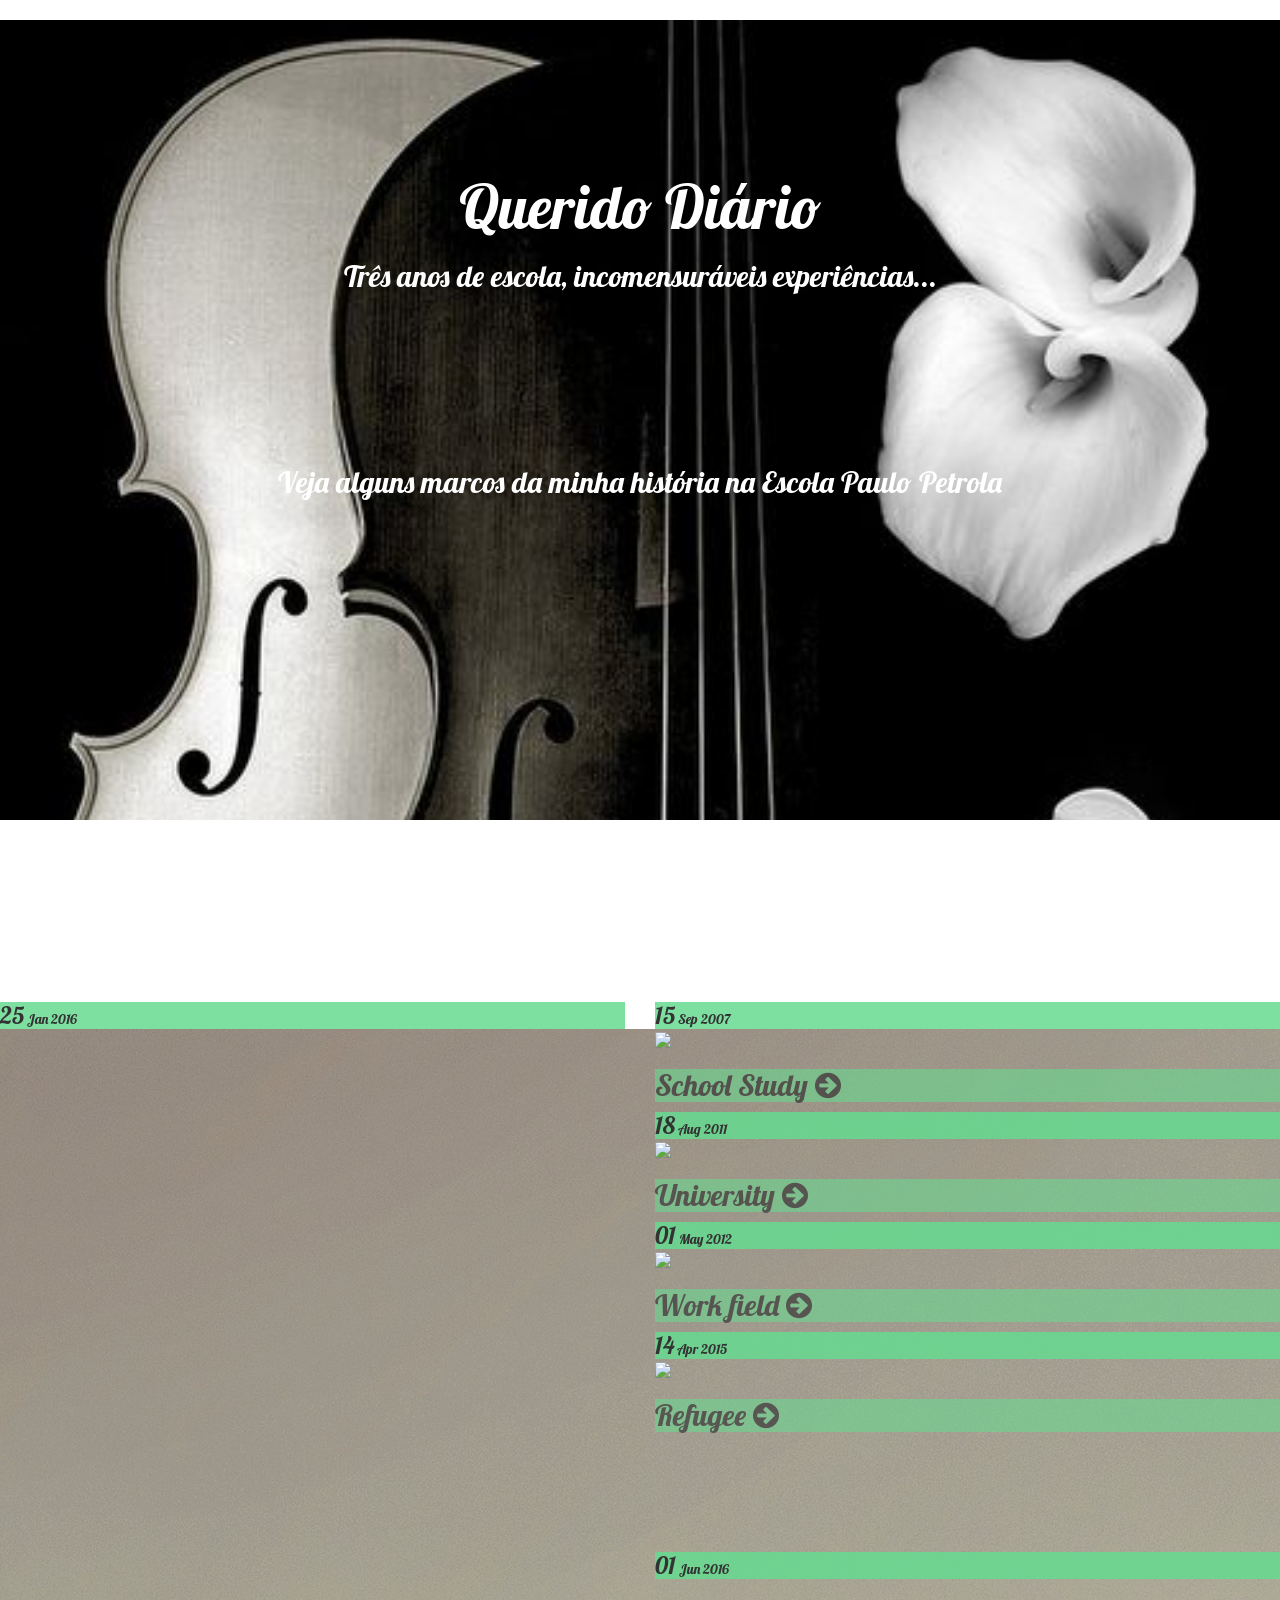
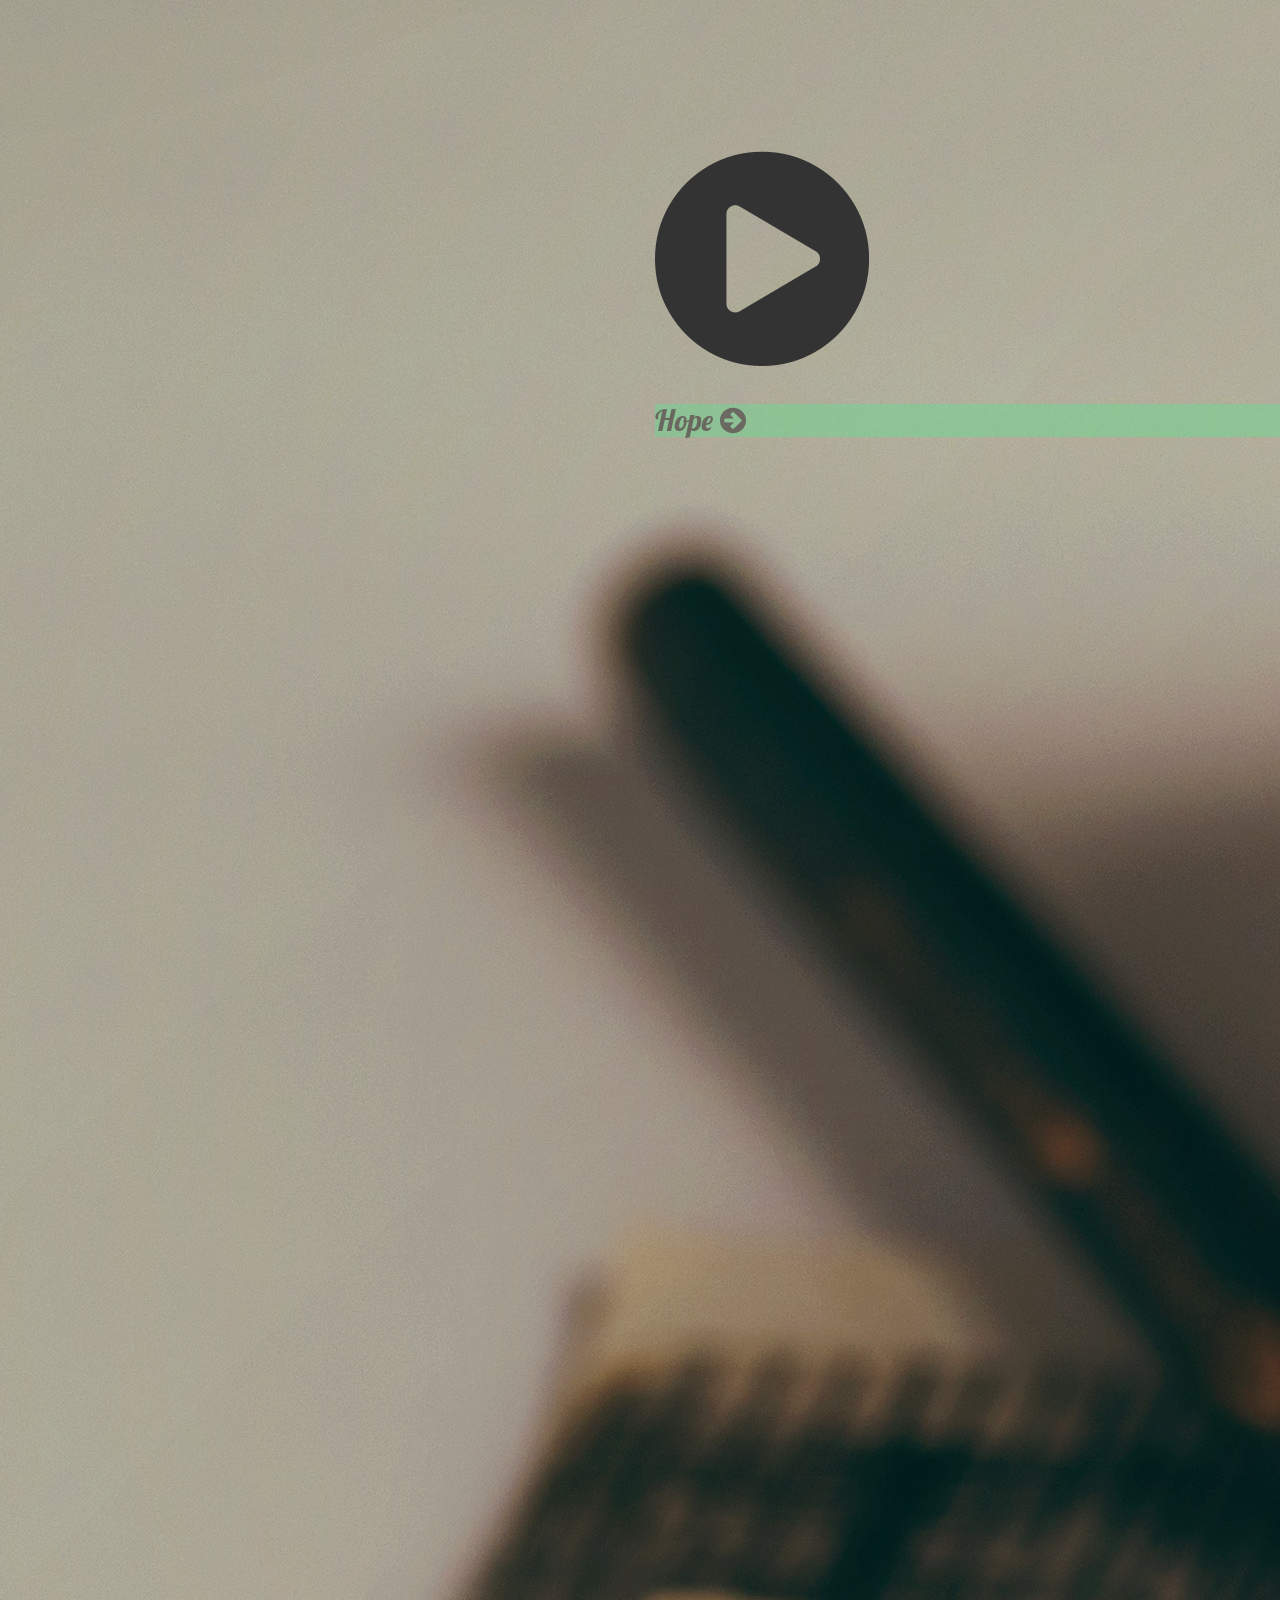
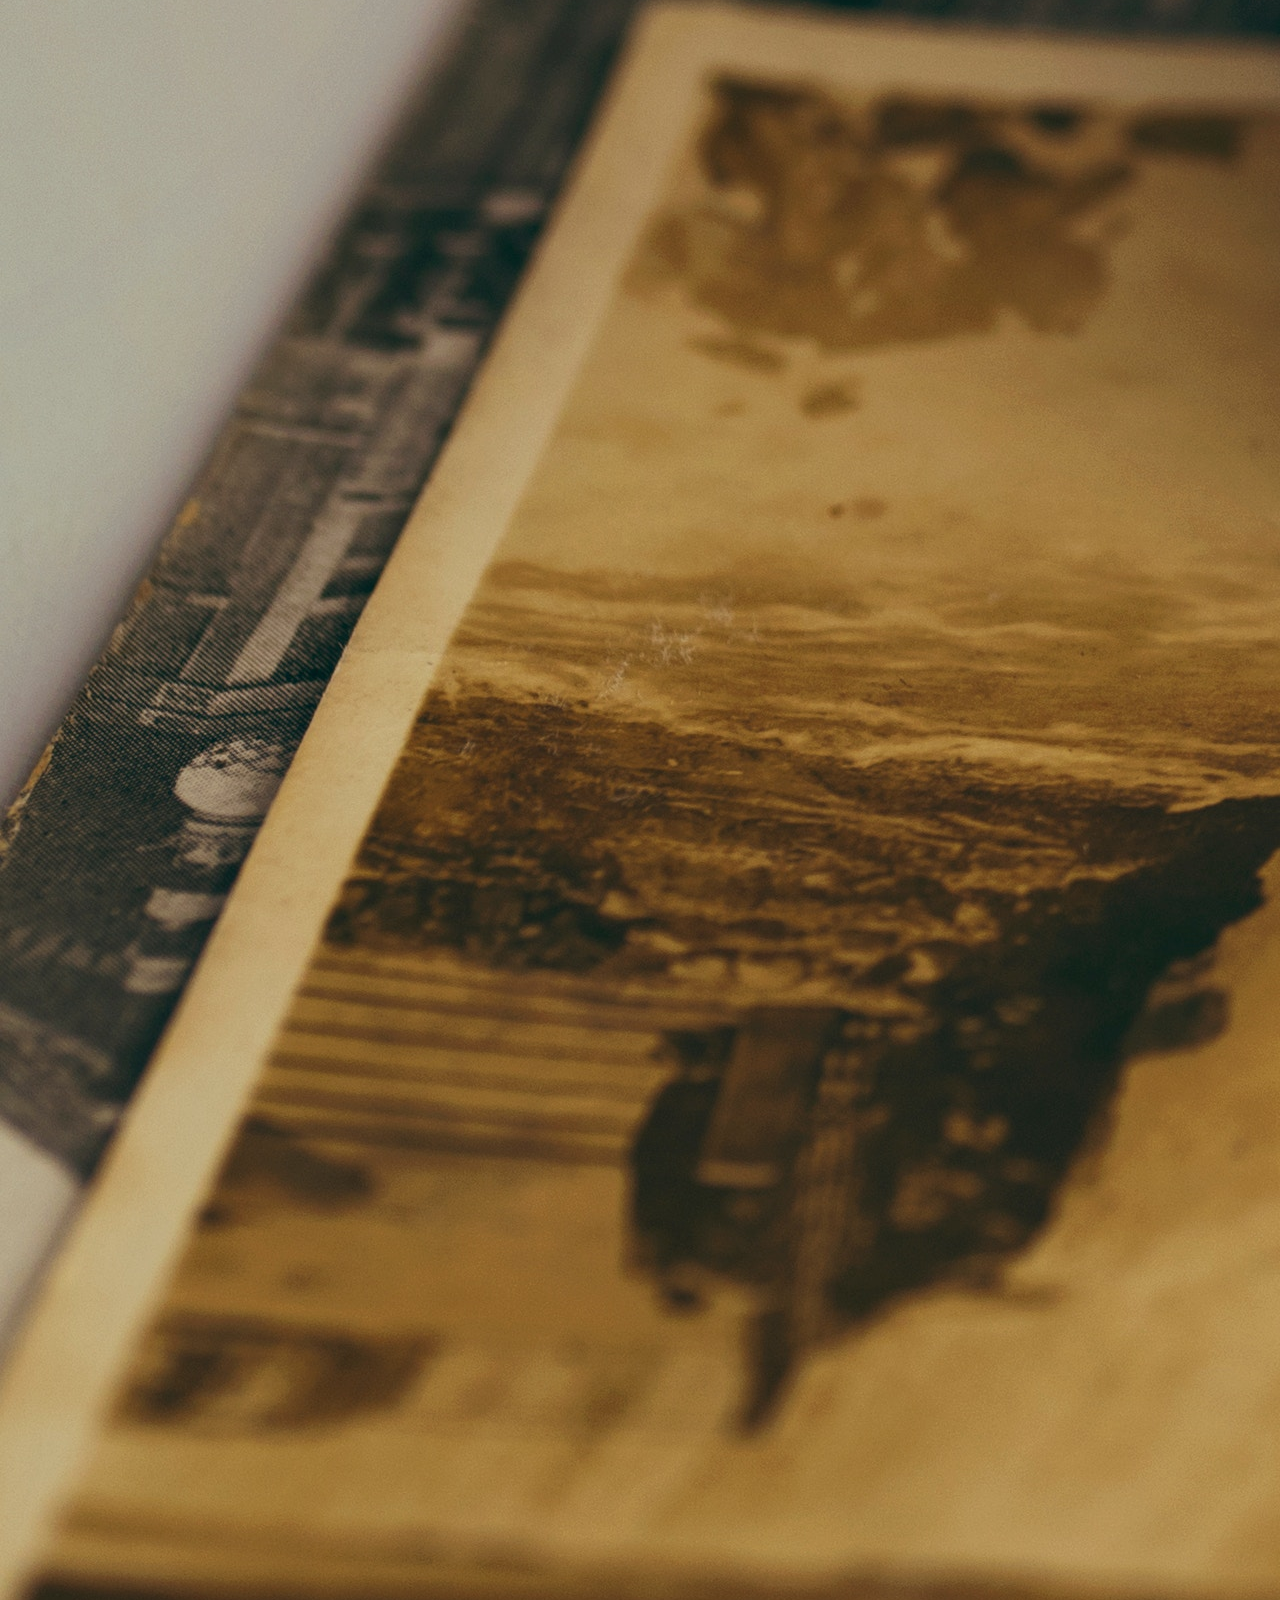
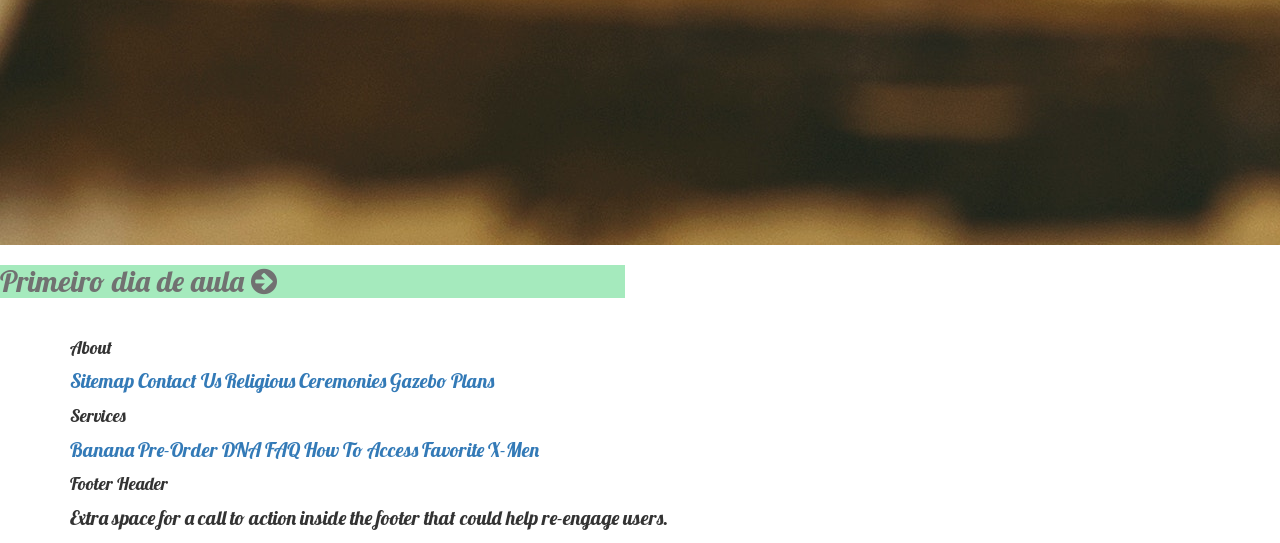
==== index.html @ c60b4f28 "First Step | Definition of estruture of Index The first model of the diary. Without contents, only s" ====
<!DOCTYPE html>
<html lang="pt-br">
<head>
    <meta charset="UTF-8">
    <meta name="viewport" content="width=device-width, initial-scale=1.0">
    <meta http-equiv="X-UA-Compatible" content="ie=edge">
    <title>Minha visão de petrola</title>
    <link href="https://fonts.googleapis.com/css?family=Lobster" rel="stylesheet"> 
	<link rel="stylesheet" href="Responsive-Animated-Timeline/css/style.css">
	<link rel="stylesheet" href="https://maxcdn.bootstrapcdn.com/font-awesome/4.7.0/css/font-awesome.min.css" >
	<link rel="stylesheet" href="https://maxcdn.bootstrapcdn.com/bootstrap/3.3.7/css/bootstrap.min.css">
	<link rel="stylesheet" href="https://cdnjs.cloudflare.com/ajax/libs/semantic-ui/2.3.1/semantic.min.css">
</head>
<style>
	*{
        font-family: 'Lobster', cursive;		
	}
    #texto1, #texto2, #texto3{
        font-family: 'Lobster', cursive;
        color: #fff;
    }
    #texto1{
        font-size: 60px;
        padding-top: 12%;
    }
    #texto2{
        font-size: 30px;
    }
    #texto3{
        padding-top: 12%;
    }
    .ven.bg.aqua{
        background: #67db90;
        border-color: #67db90;
    }
    .ven.bg.aqua:hover{
        background: #67db90;
        border-color: #67db90;
        color: #fff;
    }
    .ven.link.aqua{
        color: #52D681;
    }
    #masterhead{
        background-image: url('img/violin.jpg');
        min-height: 800px;
		}
		h2,h1, .ui.header{
			font-family: 'Lobster', cursive;
		}

</style>
<body>
    <div id="masterhead" class="parallaxie">
        <center>
       <h1 id="texto1">Querido Diário</h1>
        <h3 id="texto2">Três anos de escola, incomensuráveis experiências...</h3>
        <h2 id="texto3">Veja alguns marcos da minha história na Escola Paulo Petrola</h2>
        </center>
	</div>
	<br><br>
	<center>
		<h1 style="color: #fff; font-size: 65px;">O início de tudo...</h1>
	</center>
	<br><br>
    <div class="timeLine">
			<div class="row">
				<div class="lineHeader hidden-sm hidden-xs"></div>
				<div class="lineFooter hidden-sm hidden-xs"></div>

					<div class="col-lg-6 col-md-6 col-sm-12 col-xs-12 item" >
						<div class="caption">
							<div class="star center-block">
								<span class="h3">25</span>
								<span>Jan</span>
								<span>2016</span>
							</div>
							<div class="image">
								<img src="img/escola.jpg">
								<div class="title">
									<h2>Primeiro dia de aula <i class="fa fa-arrow-circle-right" aria-hidden="true"></i></h2>
								</div>
							</div>
							<div class="textContent">
								<p class="lead">Hi, this is my very short history, lets start from my berthday that was in 27 of January 1990. I thing my feet was bigger than this because now i just can buy shoes with size 45 LOL.</p>
							</div>
						</div>
					</div>
					<div class="col-lg-6 col-md-6 col-sm-12 col-xs-12 item">
						<div class="caption">
							<div class="star center-block">
								<span class="h3">15</span>
								<span>Sep</span>
								<span>2007</span>
							</div>
							<div class="image">
								<img src="https://picsum.photos/600/401/?random">
								<div class="title">
									<h2>School Study <i class="fa fa-arrow-circle-right" aria-hidden="true"></i></h2>
								</div>
							</div>
							<div class="textContent">
								<p class="lead">I have studied for 12 years until i complete school then i was ready for joining university. i sufferd really but i dont know why!! may be i don't like studing in the past.</p>
							</div>
						</div>
					</div>
					<div class="col-lg-6 col-md-6 col-sm-12 col-xs-12 item">
						<div class="caption">
							<div class="star center-block">
								<span class="h3">18</span>
								<span>Aug</span>
								<span>2011</span>
							</div>
							<div class="image">
								<img src="https://picsum.photos/601/400/?random">
								<div class="title">
									<h2>University <i class="fa fa-arrow-circle-right" aria-hidden="true"></i></h2>
								</div>
							</div>
							<div class="textContent">
								<p class="lead">University was the level that i didn't feel it, it just 4 years passed through like a wink.</p>
							</div>
						</div>
					</div>
					<div class="col-lg-6 col-md-6 col-sm-12 col-xs-12 item">
						<div class="caption">
							<div class="star center-block">
								<span class="h3">01</span>
								<span>May</span>
								<span>2012</span>
							</div>
							<div class="image">
								<img src="https://picsum.photos/603/400/?random">
								<div class="title">
									<h2>Work field <i class="fa fa-arrow-circle-right" aria-hidden="true"></i></h2>
								</div>
							</div>
							<div class="textContent">
								<p class="lead">For 2 years of work as support engineer responsible about installing and maintenance SWIFT packages for banks. I gain a lot from it before i leave country.</p>
							</div>
						</div>
					</div>
					<div class="col-lg-6 col-md-6 col-sm-12 col-xs-12 item">
						<div class="caption">
							<div class="star center-block">
								<span class="h3">14</span>
								<span>Apr</span>
								<span>2015</span>
							</div>
							<div class="image">
								<img src="https://picsum.photos/600/403/?random">
								<div class="title">
									<h2>Refugee <i class="fa fa-arrow-circle-right" aria-hidden="true"></i></h2>
								</div>
							</div>
							<div class="textContent">
								<p class="lead">Since then i came to Austria as refugee far from my lovers and friends far a way escaping from wars and threats searching a new life that i didn't find until yet.</p>
							</div>
						</div>
					</div>
					<div class="col-lg-6 col-md-6 col-sm-12 col-xs-12 item">
						<div class="caption">
							<div class="star center-block">
								<span class="h3">01</span>
								<span>Jun</span>
								<span>2016</span>
							</div>
							<div class="image">
								<img src="https://picsum.photos/605/400/?random">
								<div class="title">
									<h2>Hope <i class="fa fa-arrow-circle-right" aria-hidden="true"></i></h2>
								</div>
							</div>
							<div class="textContent">
								<p class="lead">Dreams are always growing up by hope. This is the last thing that i can not get rid of it just because i believe in myself and my abilities.</p>
							</div>
						</div>
					</div>
					<div class="col-lg-6 col-md-6 col-sm-12 col-xs-12 item">
						<div class="caption">
							<div class="star center-block">
								<span class="h3">01</span>
								<span>Jun</span>
								<span>2016</span>
							</div>
							<div class="image">
								<video src="Lights.mp4"></video>
								<div class="title">
									<h2>Hope <i class="fa fa-arrow-circle-right" aria-hidden="true"></i></h2>
								</div>
							</div>
							<div class="textContent">
								<p class="lead">Dreams are always growing up by hope. This is the last thing that i can not get rid of it just because i believe in myself and my abilities.</p>
							</div>
						</div>
					</div>

			</div>
		</div>
	</div>
	<br>
<!-- Footer -->
<div style="font-size: 20px;" class="ui inverted vertical footer segment">
	<div class="ui container">
		<div class="ui stackable inverted divided equal height stackable grid">
			<div class="four wide column">
				<h4 class="ui inverted header">About</h4>
				<div class="ui inverted link list">
					<a href="#" class="item">Sitemap</a>
					<a href="#" class="item">Contact Us</a>
					<a href="#" class="item">Religious Ceremonies</a>
					<a href="#" class="item">Gazebo Plans</a>
				</div>
			</div>
			<div class="four wide column">
				<h4 class="ui inverted header">Services</h4>
				<div class="ui inverted link list">
					<a href="#" class="item">Banana Pre-Order</a>
					<a href="#" class="item">DNA FAQ</a>
					<a href="#" class="item">How To Access</a>
					<a href="#" class="item">Favorite X-Men</a>
				</div>
			</div>
			<div class="eight wide column">
				<h4 class="ui inverted header">Footer Header</h4>
				<p>Extra space for a call to action inside the footer that could help re-engage users.</p>
			</div>
		</div>
	</div>
</div>
<!-- Footer -->
							
</body>
<script src="https://cdnjs.cloudflare.com/ajax/libs/jquery/3.3.1/jquery.min.js"></script>
<script src="https://stackpath.bootstrapcdn.com/bootstrap/4.1.1/js/bootstrap.min.js"></script>
<script src="js/parallaxie.js"></script>
<script src="js/timeLine.min.js"></script>
<script src="js/script.js"></script>
<script src="js/jquery.backstretch.min.js"></script>
<script>
	$(".parallaxie").parallaxie();
	$("body").backstretch("img/bg.jpg");
</script>
</html>
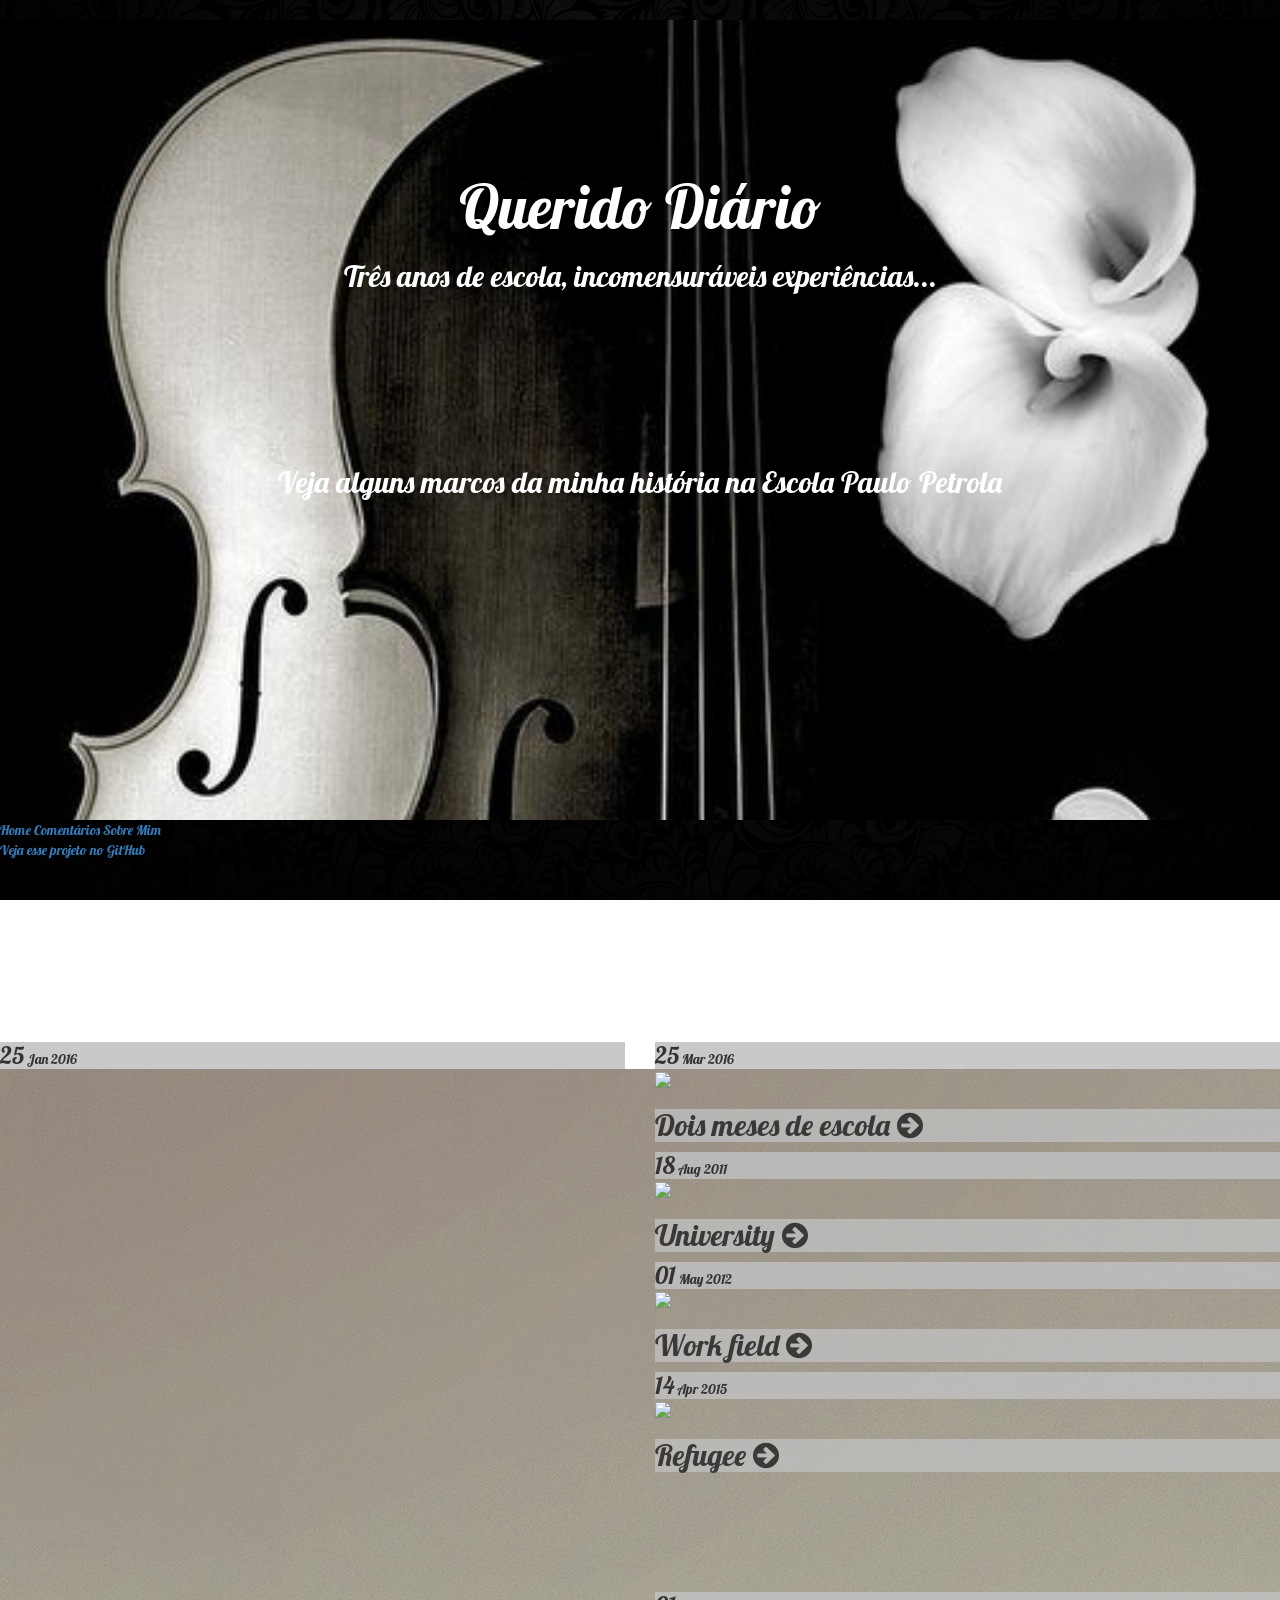
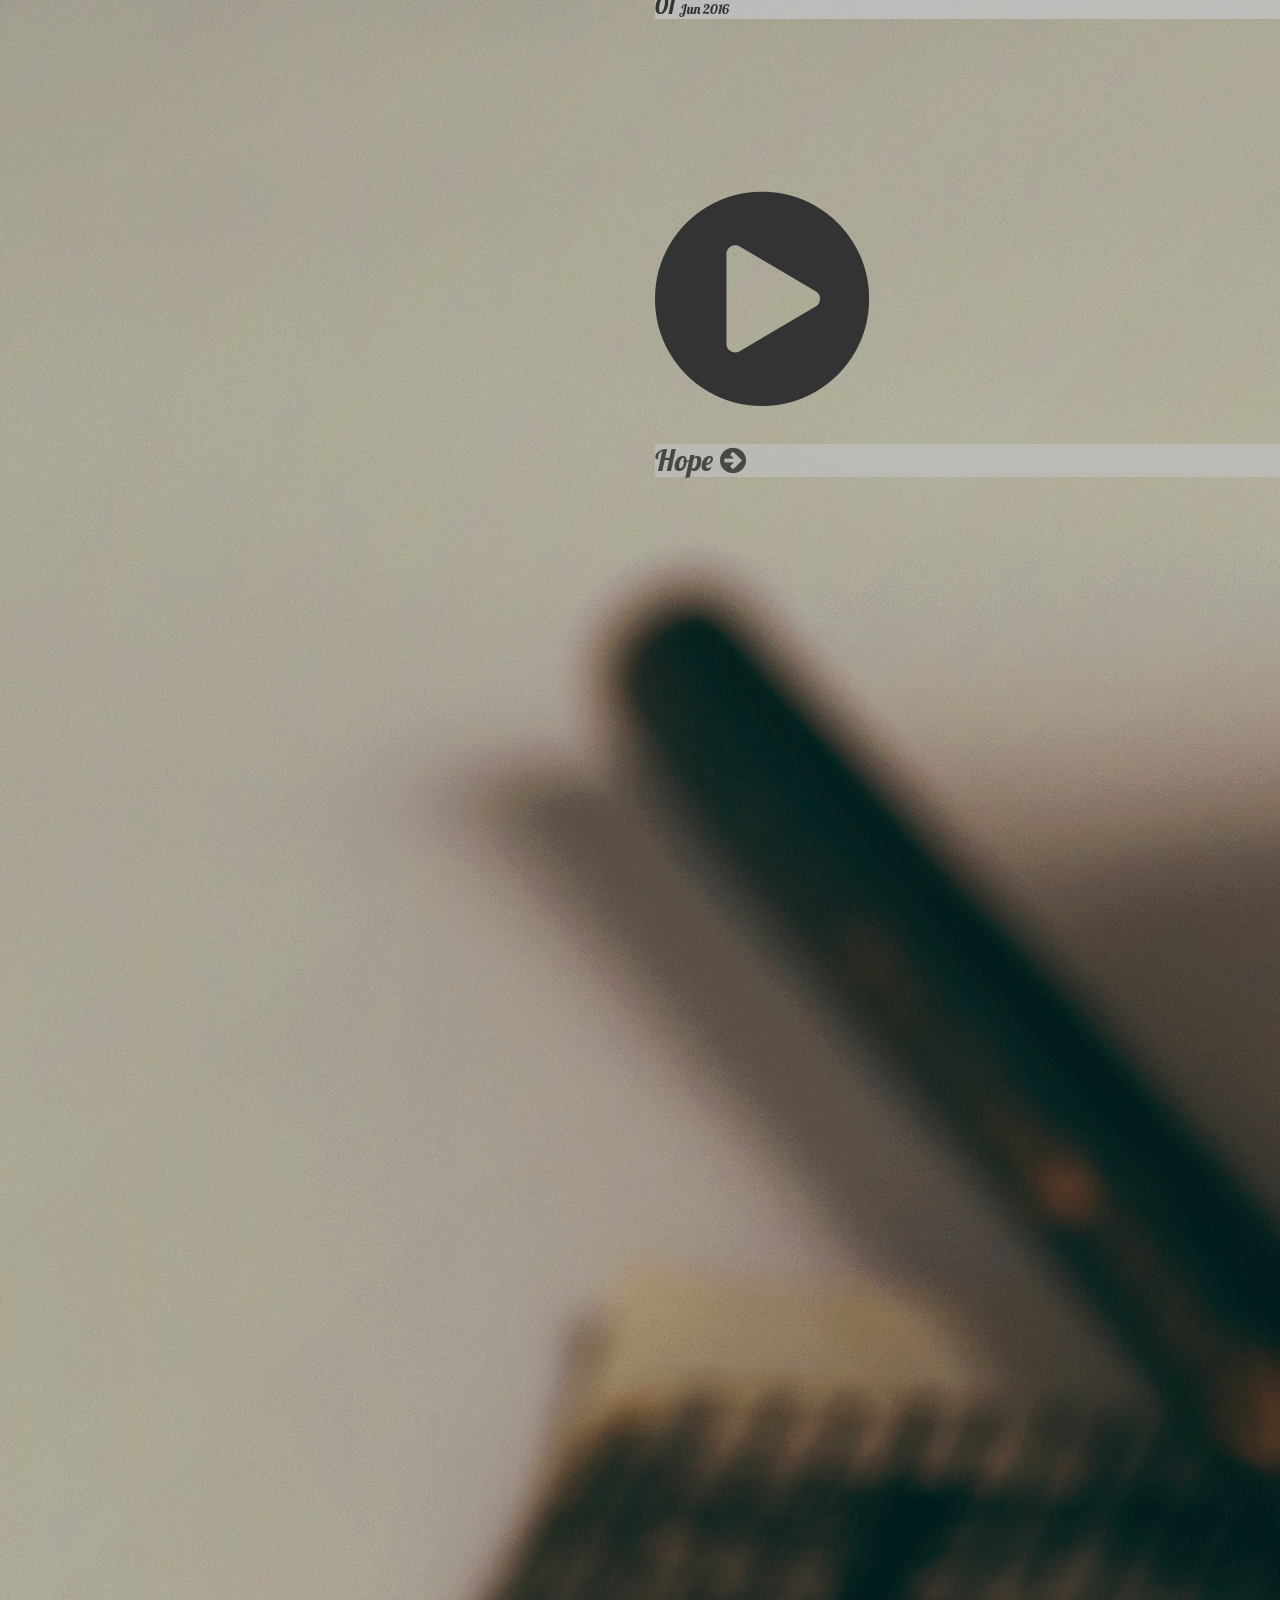
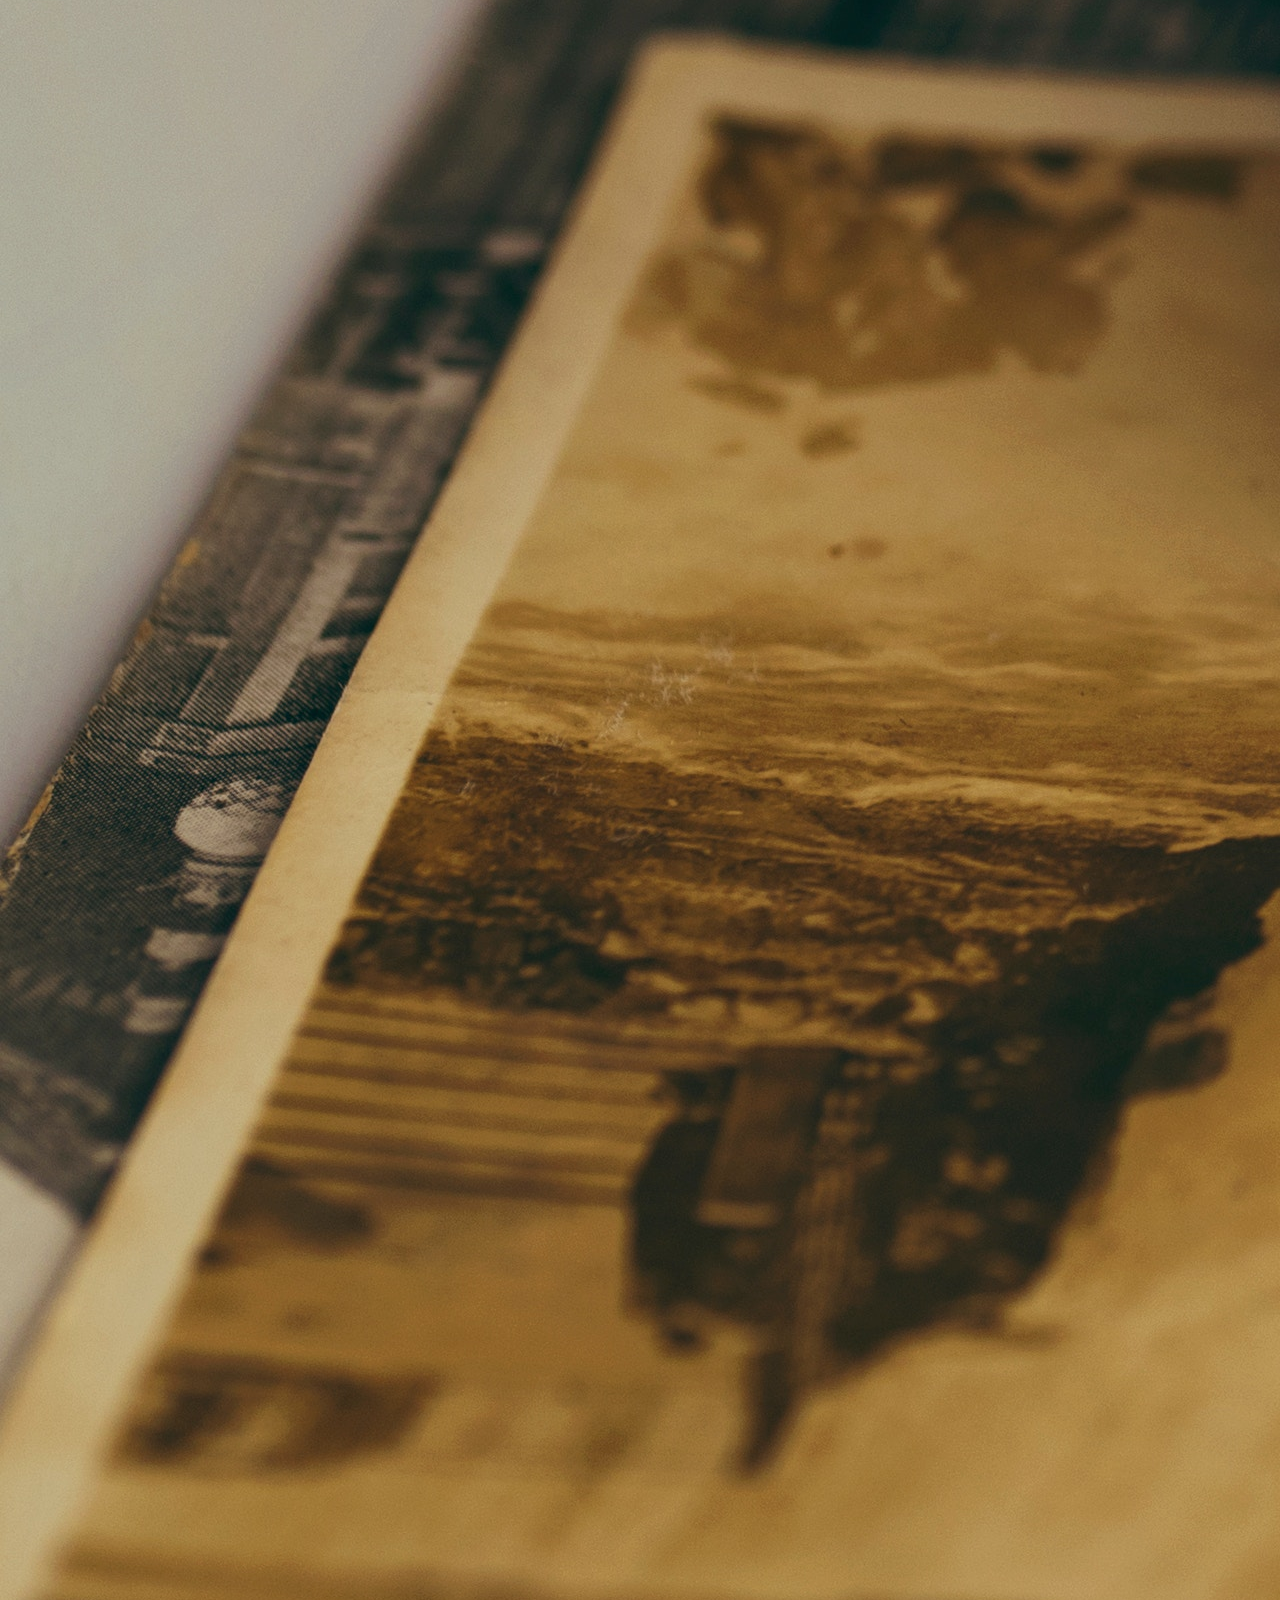
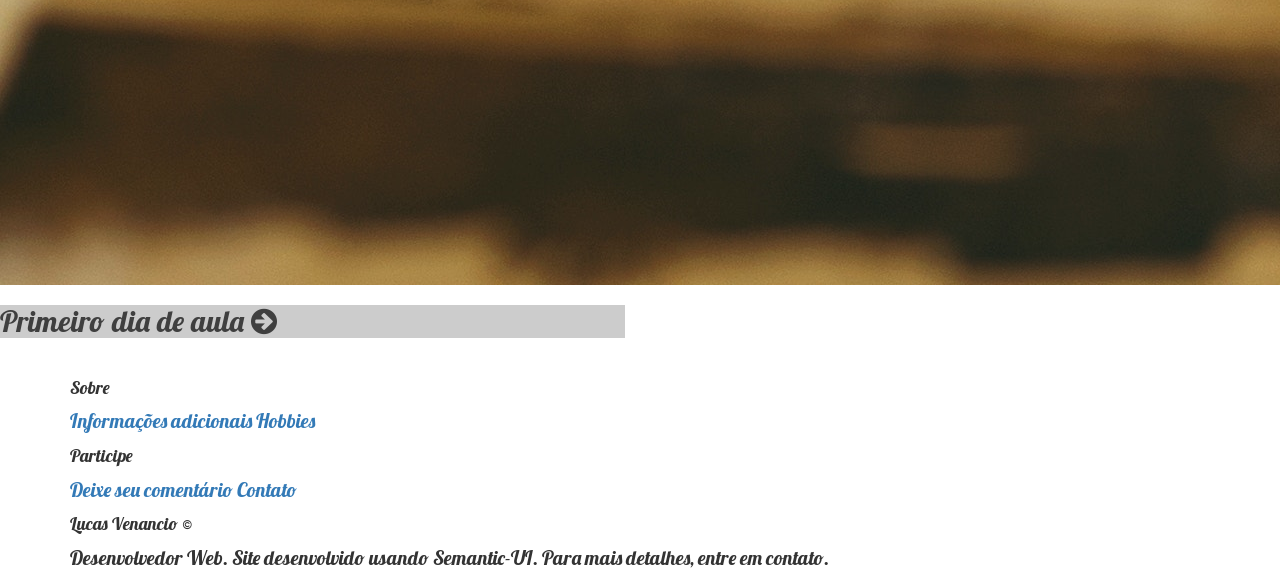
==== commit 90681d7b: "Comments New files, with a possible of insert comments" ====
--- a/index.html
+++ b/index.html
@@ -4,7 +4,7 @@
     <meta charset="UTF-8">
     <meta name="viewport" content="width=device-width, initial-scale=1.0">
     <meta http-equiv="X-UA-Compatible" content="ie=edge">
-    <title>Minha visão de petrola</title>
+    <title>Querido Diário</title>
     <link href="https://fonts.googleapis.com/css?family=Lobster" rel="stylesheet"> 
 	<link rel="stylesheet" href="Responsive-Animated-Timeline/css/style.css">
 	<link rel="stylesheet" href="https://maxcdn.bootstrapcdn.com/font-awesome/4.7.0/css/font-awesome.min.css" >
@@ -28,18 +28,6 @@
     }
     #texto3{
         padding-top: 12%;
-    }
-    .ven.bg.aqua{
-        background: #67db90;
-        border-color: #67db90;
-    }
-    .ven.bg.aqua:hover{
-        background: #67db90;
-        border-color: #67db90;
-        color: #fff;
-    }
-    .ven.link.aqua{
-        color: #52D681;
     }
     #masterhead{
         background-image: url('img/violin.jpg');
@@ -58,6 +46,17 @@
         <h2 id="texto3">Veja alguns marcos da minha história na Escola Paulo Petrola</h2>
         </center>
 	</div>
+	<div class="ui menu pointing secondary inverted fixed">
+			<a href="#" class="active item"><i class="ui home icon"></i> Home </a>
+			<a href="feed.php" class="item"><i class="chat icon"></i> Comentários</a>
+			<a href="#" class="item"><i class="ui user icon"></i> Sobre Mim</a>
+			<div class="right menu">
+				<a href="#" class="item">
+					<i class="ui github icon"></i>
+					Veja esse projeto no GitHub
+				</a>
+			</div>
+		</div>
 	<br><br>
 	<center>
 		<h1 style="color: #fff; font-size: 65px;">O início de tudo...</h1>
@@ -82,21 +81,23 @@
 								</div>
 							</div>
 							<div class="textContent">
-								<p class="lead">Hi, this is my very short history, lets start from my berthday that was in 27 of January 1990. I thing my feet was bigger than this because now i just can buy shoes with size 45 LOL.</p>
-							</div>
-						</div>
-					</div>
-					<div class="col-lg-6 col-md-6 col-sm-12 col-xs-12 item">
-						<div class="caption">
-							<div class="star center-block">
-								<span class="h3">15</span>
-								<span>Sep</span>
-								<span>2007</span>
+								<p class="lead">
+									Este foi o dia em que tudo começou. Novo ambiente, novas pessoas... Não sabia o que estava me esperando, a única certeza que eu tinha era: Eu tenho que voltar para minha antiga escola!!!
+								</p>
+							</div>
+						</div>
+					</div>
+					<div class="col-lg-6 col-md-6 col-sm-12 col-xs-12 item">
+						<div class="caption">
+							<div class="star center-block">
+								<span class="h3">25</span>
+								<span>Mar</span>
+								<span>2016</span>
 							</div>
 							<div class="image">
 								<img src="https://picsum.photos/600/401/?random">
 								<div class="title">
-									<h2>School Study <i class="fa fa-arrow-circle-right" aria-hidden="true"></i></h2>
+									<h2>Dois meses de escola <i class="fa fa-arrow-circle-right" aria-hidden="true"></i></h2>
 								</div>
 							</div>
 							<div class="textContent">
@@ -118,7 +119,11 @@
 								</div>
 							</div>
 							<div class="textContent">
-								<p class="lead">University was the level that i didn't feel it, it just 4 years passed through like a wink.</p>
+								<p class="lead">
+									Ainda se adaptando a tudo que estava acontecendo. Não estava atendendo as minhas expectativas, mas ainda tinha
+									esperanças de que era apenas uma questão de tempo. A base curricular era razoável. Não possuia um perfil psicológico
+									da turma, mas a visão "preconceituosa" me dizia que a tempestade se aproximaria...
+								</p>
 							</div>
 						</div>
 					</div>
@@ -204,26 +209,24 @@
 	<div class="ui container">
 		<div class="ui stackable inverted divided equal height stackable grid">
 			<div class="four wide column">
-				<h4 class="ui inverted header">About</h4>
+				<h4 class="ui inverted header">Sobre</h4>
 				<div class="ui inverted link list">
-					<a href="#" class="item">Sitemap</a>
-					<a href="#" class="item">Contact Us</a>
-					<a href="#" class="item">Religious Ceremonies</a>
-					<a href="#" class="item">Gazebo Plans</a>
+					<a href="#" class="item">Informações adicionais</a>
+					<a href="#" class="item">Hobbies</a>
 				</div>
 			</div>
 			<div class="four wide column">
-				<h4 class="ui inverted header">Services</h4>
+				<h4 class="ui inverted header">Participe</h4>
 				<div class="ui inverted link list">
-					<a href="#" class="item">Banana Pre-Order</a>
-					<a href="#" class="item">DNA FAQ</a>
-					<a href="#" class="item">How To Access</a>
-					<a href="#" class="item">Favorite X-Men</a>
+					<a href="feed.php" class="item">Deixe seu comentário</a>
+					<a href="#" class="item">Contato</a>
 				</div>
 			</div>
 			<div class="eight wide column">
-				<h4 class="ui inverted header">Footer Header</h4>
-				<p>Extra space for a call to action inside the footer that could help re-engage users.</p>
+				<h4 class="ui inverted header">
+					Lucas Venancio ©
+				</h4>
+				<p>Desenvolvedor Web. Site desenvolvido usando Semantic-UI. Para mais detalhes, entre em contato.</p>
 			</div>
 		</div>
 	</div>
@@ -233,12 +236,29 @@
 </body>
 <script src="https://cdnjs.cloudflare.com/ajax/libs/jquery/3.3.1/jquery.min.js"></script>
 <script src="https://stackpath.bootstrapcdn.com/bootstrap/4.1.1/js/bootstrap.min.js"></script>
+<script src="https://cdnjs.cloudflare.com/ajax/libs/semantic-ui/2.3.2/semantic.min.js"></script>
 <script src="js/parallaxie.js"></script>
 <script src="js/timeLine.min.js"></script>
-<script src="js/script.js"></script>
+<!-- <script src="js/script.js"></script> -->
 <script src="js/jquery.backstretch.min.js"></script>
 <script>
 	$(".parallaxie").parallaxie();
-	$("body").backstretch("img/bg.jpg");
+	$("body").backstretch("img/bg3.jpg");
+	$('.timeLine').timeLine({
+    mainColor: '#C0C0C0',
+    opacity: '0.85',
+    lineColor: '#B0A3B5'
+});
+$(".parallaxie")
+  .visibility({
+	once: false,
+    onBottomPassed: function() {
+		$(".ui.menu").transition('fade out');
+	},
+	onBottomPassedReverse: function() {
+		$(".ui.menu").transition('fade in');
+	}
+  })
+;
 </script>
 </html>
